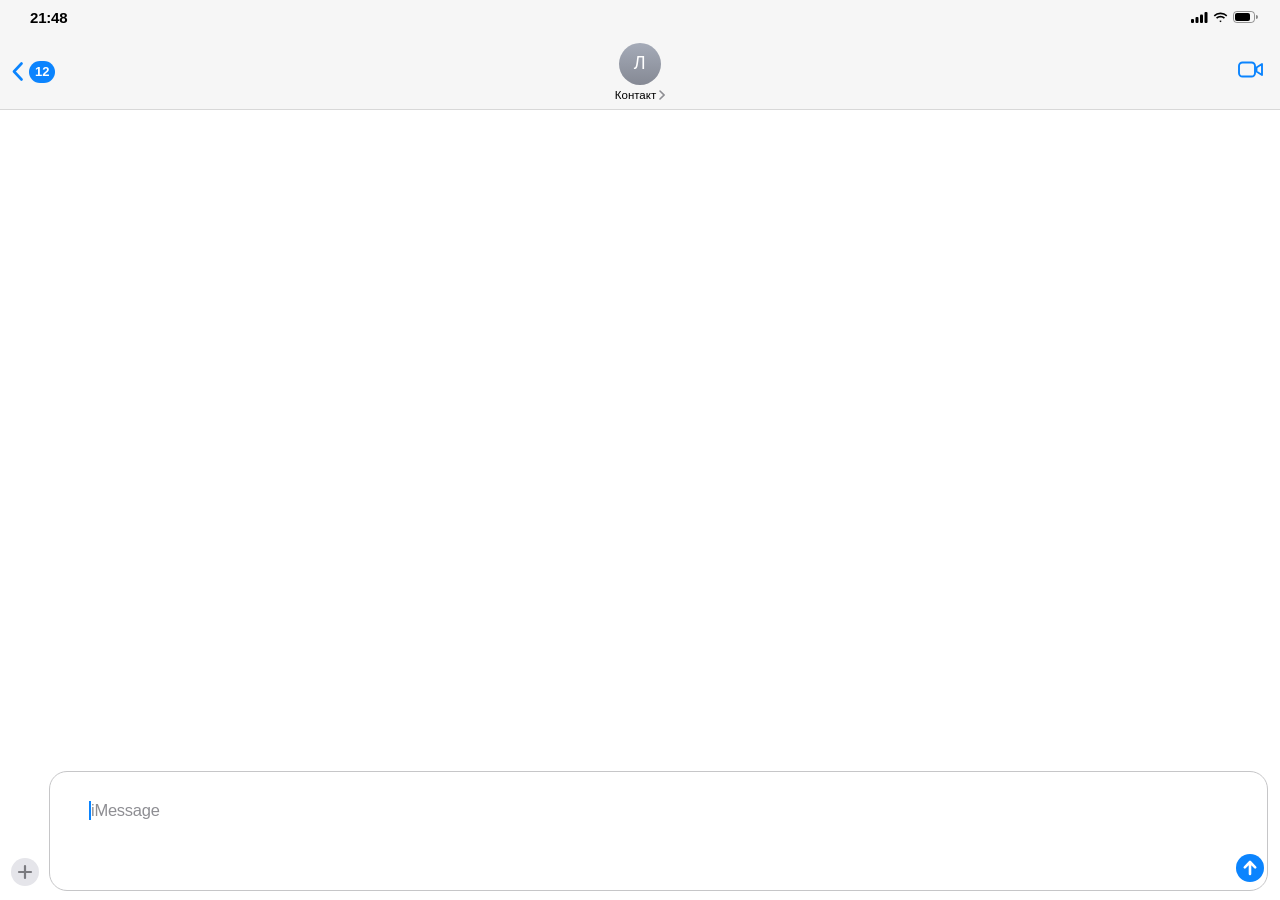
==== src/imessage/web/index.html @ 916232ae "Все модули конвейера: TTS, субтитры, нарезка, композитор, DeepSeek, iMessage, очередь, парсер - Окру" ====
<!doctype html>
<html lang="ru">
<head>
<meta charset="utf-8">
<title>iMessage</title>
<link rel="stylesheet" href="style.css">
</head>
<body>
<div id="phone" class="light">
  <div id="statusbar">
    <span id="clock">21:48</span>
    <span class="status-icons">
      <svg width="17" height="11" viewBox="0 0 17 11"><rect x="0" y="7" width="3" height="4" rx="1"/><rect x="4.5" y="5" width="3" height="6" rx="1"/><rect x="9" y="2.5" width="3" height="8.5" rx="1"/><rect x="13.5" y="0" width="3" height="11" rx="1"/></svg>
      <svg width="15" height="11" viewBox="0 0 15 11"><path d="M7.5 2.2c2.2 0 4.2.8 5.7 2.2l1.1-1.1A9.6 9.6 0 0 0 7.5.6 9.6 9.6 0 0 0 .7 3.3l1.1 1.1a8 8 0 0 1 5.7-2.2Zm0 3.2c1.3 0 2.5.5 3.4 1.3l1.1-1.1a6.4 6.4 0 0 0-9 0l1.1 1.1c.9-.8 2.1-1.3 3.4-1.3Zm0 3.1c.5 0 .9.2 1.2.5L7.5 10.2 6.3 9c.3-.3.7-.5 1.2-.5Z"/></svg>
      <svg width="25" height="12" viewBox="0 0 25 12"><rect x="0.5" y="0.5" width="21" height="11" rx="3.2" fill="none" stroke-opacity=".4" stroke-width="1"/><rect class="battery-level" x="2" y="2" width="15" height="8" rx="2"/><path d="M23 4v4a2 2 0 0 0 0-4Z" opacity=".45"/></svg>
    </span>
  </div>

  <div id="header">
    <div class="back">
      <svg width="11" height="19" viewBox="0 0 11 19"><path d="M9.5 1.5 2 9.5l7.5 8" fill="none" stroke-width="2.6" stroke-linecap="round" stroke-linejoin="round"/></svg>
      <span id="badge">12</span>
    </div>
    <div class="contact">
      <div id="avatar">Л</div>
      <div class="name"><span id="name">Контакт</span><svg width="6" height="10" viewBox="0 0 6 10"><path d="m1 1 4 4-4 4" fill="none" stroke-width="1.6" stroke-linecap="round"/></svg></div>
    </div>
    <div class="facetime">
      <svg width="26" height="17" viewBox="0 0 26 17"><rect x="1" y="1.5" width="16" height="14" rx="3.5" fill="none" stroke-width="1.9"/><path d="M18.5 6.5 24 3v11l-5.5-3.5Z" fill="none" stroke-width="1.9" stroke-linejoin="round"/></svg>
    </div>
  </div>

  <div id="viewport"><div id="list"></div></div>

  <div id="inputbar">
    <div class="plus"><svg width="30" height="30" viewBox="0 0 30 30"><circle cx="15" cy="15" r="14"/><path d="M15 9v12M9 15h12" stroke-width="2.2" stroke-linecap="round"/></svg></div>
    <div class="field">
      <span id="typed"></span><span id="caret"></span><span id="placeholder">iMessage</span>
      <span id="mic"><svg width="12" height="18" viewBox="0 0 12 18"><rect x="3" y="0.8" width="6" height="10.5" rx="3"/><path d="M1 8.5a5 5 0 0 0 10 0M6 13.5V17" fill="none" stroke-width="1.5" stroke-linecap="round"/></svg></span>
      <span id="send"><svg width="28" height="28" viewBox="0 0 28 28"><circle cx="14" cy="14" r="14"/><path d="M14 20V8.5M8.8 13.3 14 8l5.2 5.3" fill="none" stroke="#fff" stroke-width="2.6" stroke-linecap="round" stroke-linejoin="round"/></svg></span>
    </div>
  </div>
</div>
<script src="app.js"></script>
</body>
</html>
---- src/imessage/web/style.css ----
/* Копия интерфейса iMessage (iOS 17). Размер задаёт viewport Playwright: 360 CSS px × масштаб 3. */

#phone.light {
  --bg: #ffffff;
  --text: #000000;
  --bar: rgba(246, 246, 246, 0.96);
  --bar-line: rgba(0, 0, 0, 0.12);
  --gray-bubble: #e9e9eb;
  --blue: #0b84fe;
  --meta: #8e8e93;
  --icon: #0b84fe;
  --field-line: #c6c6c8;
  --plus: #e5e5ea;
  --plus-sign: #7b7b80;
  --status: #000000;
}

#phone.dark {
  --bg: #000000;
  --text: #ffffff;
  --bar: rgba(22, 22, 24, 0.96);
  --bar-line: rgba(255, 255, 255, 0.12);
  --gray-bubble: #262628;
  --blue: #0b84fe;
  --meta: #8e8e93;
  --icon: #0b84fe;
  --field-line: #3a3a3c;
  --plus: #2c2c2e;
  --plus-sign: #9a9a9f;
  --status: #ffffff;
}

* { box-sizing: border-box; margin: 0; padding: 0; }

html, body {
  width: 100%;
  height: 100%;
  overflow: hidden;
  background: #000;
}

#phone {
  position: relative;
  width: 100vw;
  height: 100vh;
  display: flex;
  flex-direction: column;
  background: var(--bg);
  color: var(--text);
  font-family: -apple-system, "SF Pro Text", "Segoe UI", "Helvetica Neue", Arial, sans-serif;
  -webkit-font-smoothing: antialiased;
  overflow: hidden;
}

/* --- статус-бар ------------------------------------------------------------ */

#statusbar {
  flex: none;
  height: 34px;
  padding: 0 22px 0 30px;
  display: flex;
  align-items: center;
  justify-content: space-between;
  background: var(--bar);
  color: var(--status);
  font-weight: 600;
  font-size: 15px;
  letter-spacing: -0.2px;
}

.status-icons { display: flex; gap: 5px; align-items: center; }
.status-icons svg { fill: var(--status); stroke: var(--status); }
.status-icons svg path, .status-icons svg rect { stroke: none; }
.status-icons svg rect[fill="none"] { stroke: var(--status); }

/* --- шапка ------------------------------------------------------------------ */

#header {
  flex: none;
  height: 76px;
  padding: 0 12px;
  display: grid;
  grid-template-columns: 70px 1fr 70px;
  align-items: center;
  background: var(--bar);
  border-bottom: 0.5px solid var(--bar-line);
}

.back { display: flex; align-items: center; gap: 6px; color: var(--icon); }
.back svg { stroke: var(--icon); }

#badge {
  min-width: 22px;
  height: 22px;
  padding: 0 6px;
  border-radius: 11px;
  background: var(--icon);
  color: #fff;
  font-size: 13px;
  font-weight: 600;
  line-height: 22px;
  text-align: center;
}

.contact { display: flex; flex-direction: column; align-items: center; gap: 4px; }

#avatar {
  width: 42px;
  height: 42px;
  border-radius: 50%;
  background: linear-gradient(180deg, #a5abb8 0%, #858994 100%);
  color: #fff;
  font-size: 18px;
  font-weight: 500;
  display: flex;
  align-items: center;
  justify-content: center;
  letter-spacing: 0.5px;
}

.name {
  display: flex;
  align-items: center;
  gap: 3px;
  font-size: 11.5px;
  color: var(--text);
}
.name svg { stroke: var(--meta); }

.facetime { justify-self: end; padding-right: 4px; }
.facetime svg { stroke: var(--icon); }

/* --- переписка ------------------------------------------------------------ */

#viewport {
  position: relative;
  flex: 1;
  overflow: hidden;
  background: var(--bg);
}

#list {
  position: absolute;
  left: 0;
  right: 0;
  top: 0;
  padding: 0 0 10px;
  will-change: transform;
}

.stamp {
  padding: 12px 0 6px;
  text-align: center;
  font-size: 11px;
  line-height: 1.35;
  color: var(--meta);
}
.stamp b { font-weight: 600; }

.row {
  display: flex;
  padding-left: 14px;
  padding-right: 14px;
}
.row.right { justify-content: flex-end; }

.bubble {
  position: relative;
  max-width: 74%;
  padding: 7px 12px 7.5px;
  border-radius: 18px;
  font-size: 16.5px;
  line-height: 1.28;
  letter-spacing: -0.25px;
  word-wrap: break-word;
  white-space: pre-wrap;
}

.right .bubble { background: var(--blue); color: #fff; transform-origin: 100% 100%; }
.left .bubble { background: var(--gray-bubble); color: var(--text); transform-origin: 0 100%; }

/* «хвостик» у последнего сообщения в серии */
.last .bubble::before,
.last .bubble::after {
  content: "";
  position: absolute;
  bottom: 0;
  height: 20px;
}
.last.right .bubble::before {
  right: -7px;
  width: 20px;
  background: var(--blue);
  border-bottom-left-radius: 16px 14px;
}
.last.right .bubble::after {
  right: -26px;
  width: 26px;
  background: var(--bg);
  border-bottom-left-radius: 10px;
}
.last.left .bubble::before {
  left: -7px;
  width: 20px;
  background: var(--gray-bubble);
  border-bottom-right-radius: 16px 14px;
}
.last.left .bubble::after {
  left: -26px;
  width: 26px;
  background: var(--bg);
  border-bottom-right-radius: 10px;
}

.receipt {
  padding: 3px 18px 0 0;
  text-align: right;
  font-size: 11px;
  font-weight: 500;
  color: var(--meta);
}

/* индикатор «печатает…» */
.bubble.typing {
  display: flex;
  gap: 4px;
  align-items: center;
  height: 36px;
  padding: 0 14px;
}
.bubble.typing i {
  display: block;
  width: 8px;
  height: 8px;
  border-radius: 50%;
  background: var(--meta);
}

/* --- поле ввода ------------------------------------------------------------ */

#inputbar {
  flex: none;
  min-height: 52px;
  padding: 8px 12px 9px 10px;
  display: flex;
  align-items: flex-end;
  gap: 9px;
  background: var(--bg);
}

.plus svg circle { fill: var(--plus); }
.plus svg path { stroke: var(--plus-sign); }

.field {
  position: relative;
  flex: 1;
  min-height: 34px;
  padding: 6px 40px 6px 13px;
  border: 1px solid var(--field-line);
  border-radius: 18px;
  font-size: 16.5px;
  line-height: 1.28;
  letter-spacing: -0.25px;
  color: var(--text);
  white-space: pre-wrap;
  word-wrap: break-word;
}

#placeholder { color: var(--meta); }

#caret {
  display: inline-block;
  width: 2px;
  height: 19px;
  margin-bottom: -4px;
  background: var(--blue);
}

#mic, #send {
  position: absolute;
  right: 3px;
  bottom: 2.5px;
}
#mic { right: 11px; bottom: 7px; }
#mic svg rect { fill: var(--meta); }
#mic svg path { stroke: var(--meta); }
#send svg circle { fill: var(--blue); }
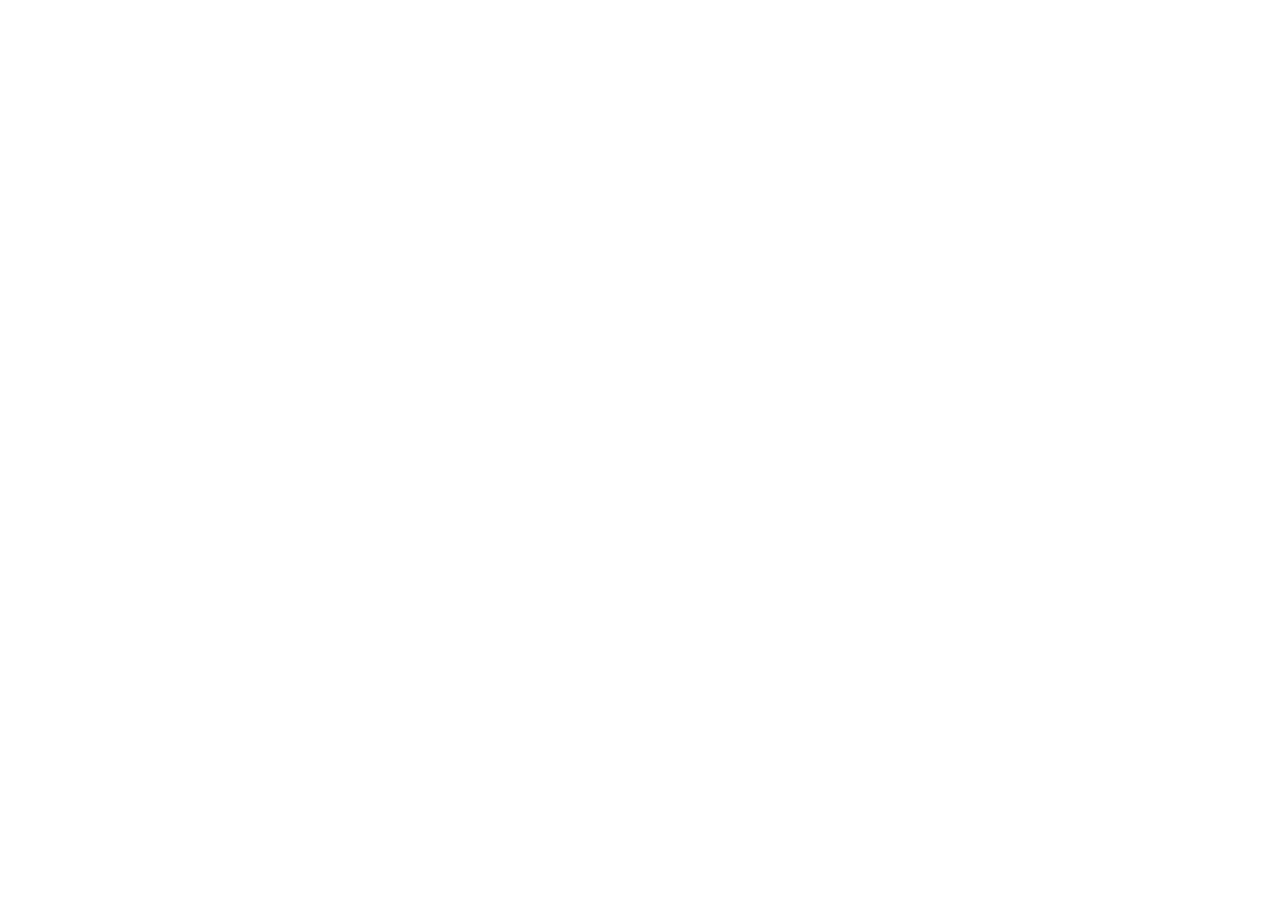
==== commit 704f1403: "iMessage: только переписка по образцу, градиент синих пузырей; тесты очереди и таймлайна, починка те" ====
--- a/src/imessage/web/index.html
+++ b/src/imessage/web/index.html
@@ -7,39 +7,7 @@
 </head>
 <body>
 <div id="phone" class="light">
-  <div id="statusbar">
-    <span id="clock">21:48</span>
-    <span class="status-icons">
-      <svg width="17" height="11" viewBox="0 0 17 11"><rect x="0" y="7" width="3" height="4" rx="1"/><rect x="4.5" y="5" width="3" height="6" rx="1"/><rect x="9" y="2.5" width="3" height="8.5" rx="1"/><rect x="13.5" y="0" width="3" height="11" rx="1"/></svg>
-      <svg width="15" height="11" viewBox="0 0 15 11"><path d="M7.5 2.2c2.2 0 4.2.8 5.7 2.2l1.1-1.1A9.6 9.6 0 0 0 7.5.6 9.6 9.6 0 0 0 .7 3.3l1.1 1.1a8 8 0 0 1 5.7-2.2Zm0 3.2c1.3 0 2.5.5 3.4 1.3l1.1-1.1a6.4 6.4 0 0 0-9 0l1.1 1.1c.9-.8 2.1-1.3 3.4-1.3Zm0 3.1c.5 0 .9.2 1.2.5L7.5 10.2 6.3 9c.3-.3.7-.5 1.2-.5Z"/></svg>
-      <svg width="25" height="12" viewBox="0 0 25 12"><rect x="0.5" y="0.5" width="21" height="11" rx="3.2" fill="none" stroke-opacity=".4" stroke-width="1"/><rect class="battery-level" x="2" y="2" width="15" height="8" rx="2"/><path d="M23 4v4a2 2 0 0 0 0-4Z" opacity=".45"/></svg>
-    </span>
-  </div>
-
-  <div id="header">
-    <div class="back">
-      <svg width="11" height="19" viewBox="0 0 11 19"><path d="M9.5 1.5 2 9.5l7.5 8" fill="none" stroke-width="2.6" stroke-linecap="round" stroke-linejoin="round"/></svg>
-      <span id="badge">12</span>
-    </div>
-    <div class="contact">
-      <div id="avatar">Л</div>
-      <div class="name"><span id="name">Контакт</span><svg width="6" height="10" viewBox="0 0 6 10"><path d="m1 1 4 4-4 4" fill="none" stroke-width="1.6" stroke-linecap="round"/></svg></div>
-    </div>
-    <div class="facetime">
-      <svg width="26" height="17" viewBox="0 0 26 17"><rect x="1" y="1.5" width="16" height="14" rx="3.5" fill="none" stroke-width="1.9"/><path d="M18.5 6.5 24 3v11l-5.5-3.5Z" fill="none" stroke-width="1.9" stroke-linejoin="round"/></svg>
-    </div>
-  </div>
-
   <div id="viewport"><div id="list"></div></div>
-
-  <div id="inputbar">
-    <div class="plus"><svg width="30" height="30" viewBox="0 0 30 30"><circle cx="15" cy="15" r="14"/><path d="M15 9v12M9 15h12" stroke-width="2.2" stroke-linecap="round"/></svg></div>
-    <div class="field">
-      <span id="typed"></span><span id="caret"></span><span id="placeholder">iMessage</span>
-      <span id="mic"><svg width="12" height="18" viewBox="0 0 12 18"><rect x="3" y="0.8" width="6" height="10.5" rx="3"/><path d="M1 8.5a5 5 0 0 0 10 0M6 13.5V17" fill="none" stroke-width="1.5" stroke-linecap="round"/></svg></span>
-      <span id="send"><svg width="28" height="28" viewBox="0 0 28 28"><circle cx="14" cy="14" r="14"/><path d="M14 20V8.5M8.8 13.3 14 8l5.2 5.3" fill="none" stroke="#fff" stroke-width="2.6" stroke-linecap="round" stroke-linejoin="round"/></svg></span>
-    </div>
-  </div>
 </div>
 <script src="app.js"></script>
 </body>
--- a/src/imessage/web/style.css
+++ b/src/imessage/web/style.css
@@ -1,33 +1,20 @@
-/* Копия интерфейса iMessage (iOS 17). Размер задаёт viewport Playwright: 360 CSS px × масштаб 3. */
+/* Переписка iMessage (iOS): только сообщения — без статус-бара, шапки и поля ввода.
+   Размер задаёт viewport Playwright: 360 CSS px × масштаб 3. */
 
 #phone.light {
   --bg: #ffffff;
   --text: #000000;
-  --bar: rgba(246, 246, 246, 0.96);
-  --bar-line: rgba(0, 0, 0, 0.12);
   --gray-bubble: #e9e9eb;
-  --blue: #0b84fe;
   --meta: #8e8e93;
-  --icon: #0b84fe;
-  --field-line: #c6c6c8;
-  --plus: #e5e5ea;
-  --plus-sign: #7b7b80;
-  --status: #000000;
+  --dots: #8e8e93;
 }
 
 #phone.dark {
   --bg: #000000;
   --text: #ffffff;
-  --bar: rgba(22, 22, 24, 0.96);
-  --bar-line: rgba(255, 255, 255, 0.12);
   --gray-bubble: #262628;
-  --blue: #0b84fe;
   --meta: #8e8e93;
-  --icon: #0b84fe;
-  --field-line: #3a3a3c;
-  --plus: #2c2c2e;
-  --plus-sign: #9a9a9f;
-  --status: #ffffff;
+  --dots: #8e8e93;
 }
 
 * { box-sizing: border-box; margin: 0; padding: 0; }
@@ -36,15 +23,12 @@
   width: 100%;
   height: 100%;
   overflow: hidden;
-  background: #000;
+  background: #fff;
 }
 
 #phone {
-  position: relative;
   width: 100vw;
   height: 100vh;
-  display: flex;
-  flex-direction: column;
   background: var(--bg);
   color: var(--text);
   font-family: -apple-system, "SF Pro Text", "Segoe UI", "Helvetica Neue", Arial, sans-serif;
@@ -52,91 +36,11 @@
   overflow: hidden;
 }
 
-/* --- статус-бар ------------------------------------------------------------ */
-
-#statusbar {
-  flex: none;
-  height: 34px;
-  padding: 0 22px 0 30px;
-  display: flex;
-  align-items: center;
-  justify-content: space-between;
-  background: var(--bar);
-  color: var(--status);
-  font-weight: 600;
-  font-size: 15px;
-  letter-spacing: -0.2px;
-}
-
-.status-icons { display: flex; gap: 5px; align-items: center; }
-.status-icons svg { fill: var(--status); stroke: var(--status); }
-.status-icons svg path, .status-icons svg rect { stroke: none; }
-.status-icons svg rect[fill="none"] { stroke: var(--status); }
-
-/* --- шапка ------------------------------------------------------------------ */
-
-#header {
-  flex: none;
-  height: 76px;
-  padding: 0 12px;
-  display: grid;
-  grid-template-columns: 70px 1fr 70px;
-  align-items: center;
-  background: var(--bar);
-  border-bottom: 0.5px solid var(--bar-line);
-}
-
-.back { display: flex; align-items: center; gap: 6px; color: var(--icon); }
-.back svg { stroke: var(--icon); }
-
-#badge {
-  min-width: 22px;
-  height: 22px;
-  padding: 0 6px;
-  border-radius: 11px;
-  background: var(--icon);
-  color: #fff;
-  font-size: 13px;
-  font-weight: 600;
-  line-height: 22px;
-  text-align: center;
-}
-
-.contact { display: flex; flex-direction: column; align-items: center; gap: 4px; }
-
-#avatar {
-  width: 42px;
-  height: 42px;
-  border-radius: 50%;
-  background: linear-gradient(180deg, #a5abb8 0%, #858994 100%);
-  color: #fff;
-  font-size: 18px;
-  font-weight: 500;
-  display: flex;
-  align-items: center;
-  justify-content: center;
-  letter-spacing: 0.5px;
-}
-
-.name {
-  display: flex;
-  align-items: center;
-  gap: 3px;
-  font-size: 11.5px;
-  color: var(--text);
-}
-.name svg { stroke: var(--meta); }
-
-.facetime { justify-self: end; padding-right: 4px; }
-.facetime svg { stroke: var(--icon); }
-
-/* --- переписка ------------------------------------------------------------ */
-
 #viewport {
   position: relative;
-  flex: 1;
+  width: 100%;
+  height: 100%;
   overflow: hidden;
-  background: var(--bg);
 }
 
 #list {
@@ -144,40 +48,42 @@
   left: 0;
   right: 0;
   top: 0;
-  padding: 0 0 10px;
+  padding: 0 0 14px;
   will-change: transform;
 }
 
 .stamp {
-  padding: 12px 0 6px;
+  padding: 14px 0 10px;
   text-align: center;
-  font-size: 11px;
+  font-size: 12px;
   line-height: 1.35;
   color: var(--meta);
 }
+.stamp .service { font-weight: 500; }
 .stamp b { font-weight: 600; }
 
 .row {
   display: flex;
-  padding-left: 14px;
-  padding-right: 14px;
+  padding-left: 15px;
+  padding-right: 15px;
 }
 .row.right { justify-content: flex-end; }
 
 .bubble {
   position: relative;
-  max-width: 74%;
-  padding: 7px 12px 7.5px;
-  border-radius: 18px;
-  font-size: 16.5px;
-  line-height: 1.28;
-  letter-spacing: -0.25px;
+  max-width: 72%;
+  padding: 8px 13px 8.5px;
+  border-radius: 19px;
+  font-size: 17.5px;
+  line-height: 1.26;
+  letter-spacing: -0.3px;
   word-wrap: break-word;
   white-space: pre-wrap;
 }
 
-.right .bubble { background: var(--blue); color: #fff; transform-origin: 100% 100%; }
-.left .bubble { background: var(--gray-bubble); color: var(--text); transform-origin: 0 100%; }
+/* Цвет синих пузырей задаёт app.js: градиент по высоте экрана, как в iOS */
+.right .bubble { --tail: #3b82f6; background: #3b82f6; color: #fff; transform-origin: 100% 100%; }
+.left .bubble { --tail: var(--gray-bubble); background: var(--gray-bubble); color: var(--text); transform-origin: 0 100%; }
 
 /* «хвостик» у последнего сообщения в серии */
 .last .bubble::before,
@@ -190,7 +96,7 @@
 .last.right .bubble::before {
   right: -7px;
   width: 20px;
-  background: var(--blue);
+  background: var(--tail);
   border-bottom-left-radius: 16px 14px;
 }
 .last.right .bubble::after {
@@ -202,7 +108,7 @@
 .last.left .bubble::before {
   left: -7px;
   width: 20px;
-  background: var(--gray-bubble);
+  background: var(--tail);
   border-bottom-right-radius: 16px 14px;
 }
 .last.left .bubble::after {
@@ -213,75 +119,25 @@
 }
 
 .receipt {
-  padding: 3px 18px 0 0;
+  padding: 4px 19px 0 0;
   text-align: right;
-  font-size: 11px;
-  font-weight: 500;
+  font-size: 12px;
   color: var(--meta);
 }
+.receipt b { font-weight: 600; }
 
-/* индикатор «печатает…» */
+/* «печатает…» */
 .bubble.typing {
   display: flex;
-  gap: 4px;
+  gap: 4.5px;
   align-items: center;
-  height: 36px;
-  padding: 0 14px;
+  height: 38px;
+  padding: 0 15px;
 }
 .bubble.typing i {
   display: block;
-  width: 8px;
-  height: 8px;
+  width: 8.5px;
+  height: 8.5px;
   border-radius: 50%;
-  background: var(--meta);
+  background: var(--dots);
 }
-
-/* --- поле ввода ------------------------------------------------------------ */
-
-#inputbar {
-  flex: none;
-  min-height: 52px;
-  padding: 8px 12px 9px 10px;
-  display: flex;
-  align-items: flex-end;
-  gap: 9px;
-  background: var(--bg);
-}
-
-.plus svg circle { fill: var(--plus); }
-.plus svg path { stroke: var(--plus-sign); }
-
-.field {
-  position: relative;
-  flex: 1;
-  min-height: 34px;
-  padding: 6px 40px 6px 13px;
-  border: 1px solid var(--field-line);
-  border-radius: 18px;
-  font-size: 16.5px;
-  line-height: 1.28;
-  letter-spacing: -0.25px;
-  color: var(--text);
-  white-space: pre-wrap;
-  word-wrap: break-word;
-}
-
-#placeholder { color: var(--meta); }
-
-#caret {
-  display: inline-block;
-  width: 2px;
-  height: 19px;
-  margin-bottom: -4px;
-  background: var(--blue);
-}
-
-#mic, #send {
-  position: absolute;
-  right: 3px;
-  bottom: 2.5px;
-}
-#mic { right: 11px; bottom: 7px; }
-#mic svg rect { fill: var(--meta); }
-#mic svg path { stroke: var(--meta); }
-#send svg circle { fill: var(--blue); }
